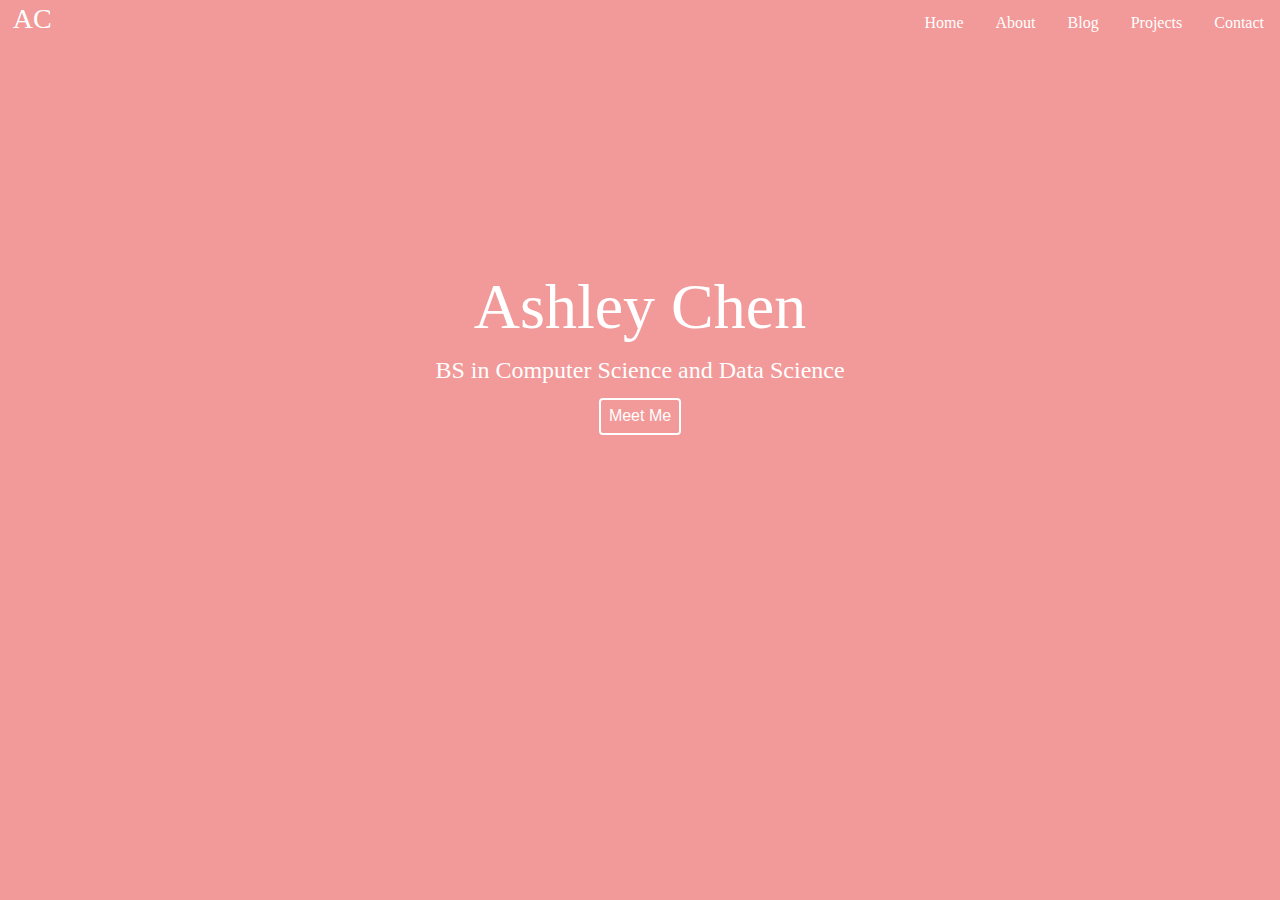
==== html/index.html @ de8458b7 "Implemented nav bar" ====
<html>
	<head>
		<script src="https://ajax.googleapis.com/ajax/libs/jquery/2.2.0/jquery.min.js"></script>
		<script> 
		   $(function(){
		    $("#navDiv").load("nav.html");
		   });  
		</script>
		<link rel="stylesheet" type="text/css" href="../css/style.css">
	</head>
	<body>
		<div id="navDiv"></div>
		<div id="wrapper">
			<div id="nameDiv">Ashley Chen</div>
			<div id="caption">BS in Computer Science and Data Science</div>
			<Button onclick="window.location.href='about.html'">Meet Me</Button>
		</div>
	</body>
</html>
---- css/style.css ----
#nameDiv{
	font-size: 400%;
	font-family: AvenirNext-Bold;
	color: #FFFFFF;
	line-height: 160%;
}
#caption{
	font-family: AvenirNext-Bold;
	font-size: 150%;
	color: #FFFFFF;
	line-height: 100%;

}

#wrapper{
	padding: 20%;
	text-align: center;
}

body{
	background: #F29999;
}

button {
  background: transparent;
  border: 0;
  padding: 0;
  cursor: pointer;
  outline: 0;
  -webkit-appearance: none;
}

/* Custom */
button {
	margin: 2% auto;
	display: inline-block;
	position: relative;
	padding: 1% 1%;
	top: 0;
	font-size: 100%;
	font-family: AvenirNext-Regular, Helvetica;
	border-radius: 4px;
	border: 2px solid white;
	color: white;
}

button:hover {
	background-color: white;
	color: #3B3B3B;

    transition: all 300ms ease;
    transition-property: all;
    transition-duration: 300ms;
    transition-timing-function: ease;
    transition-delay: initial;
}
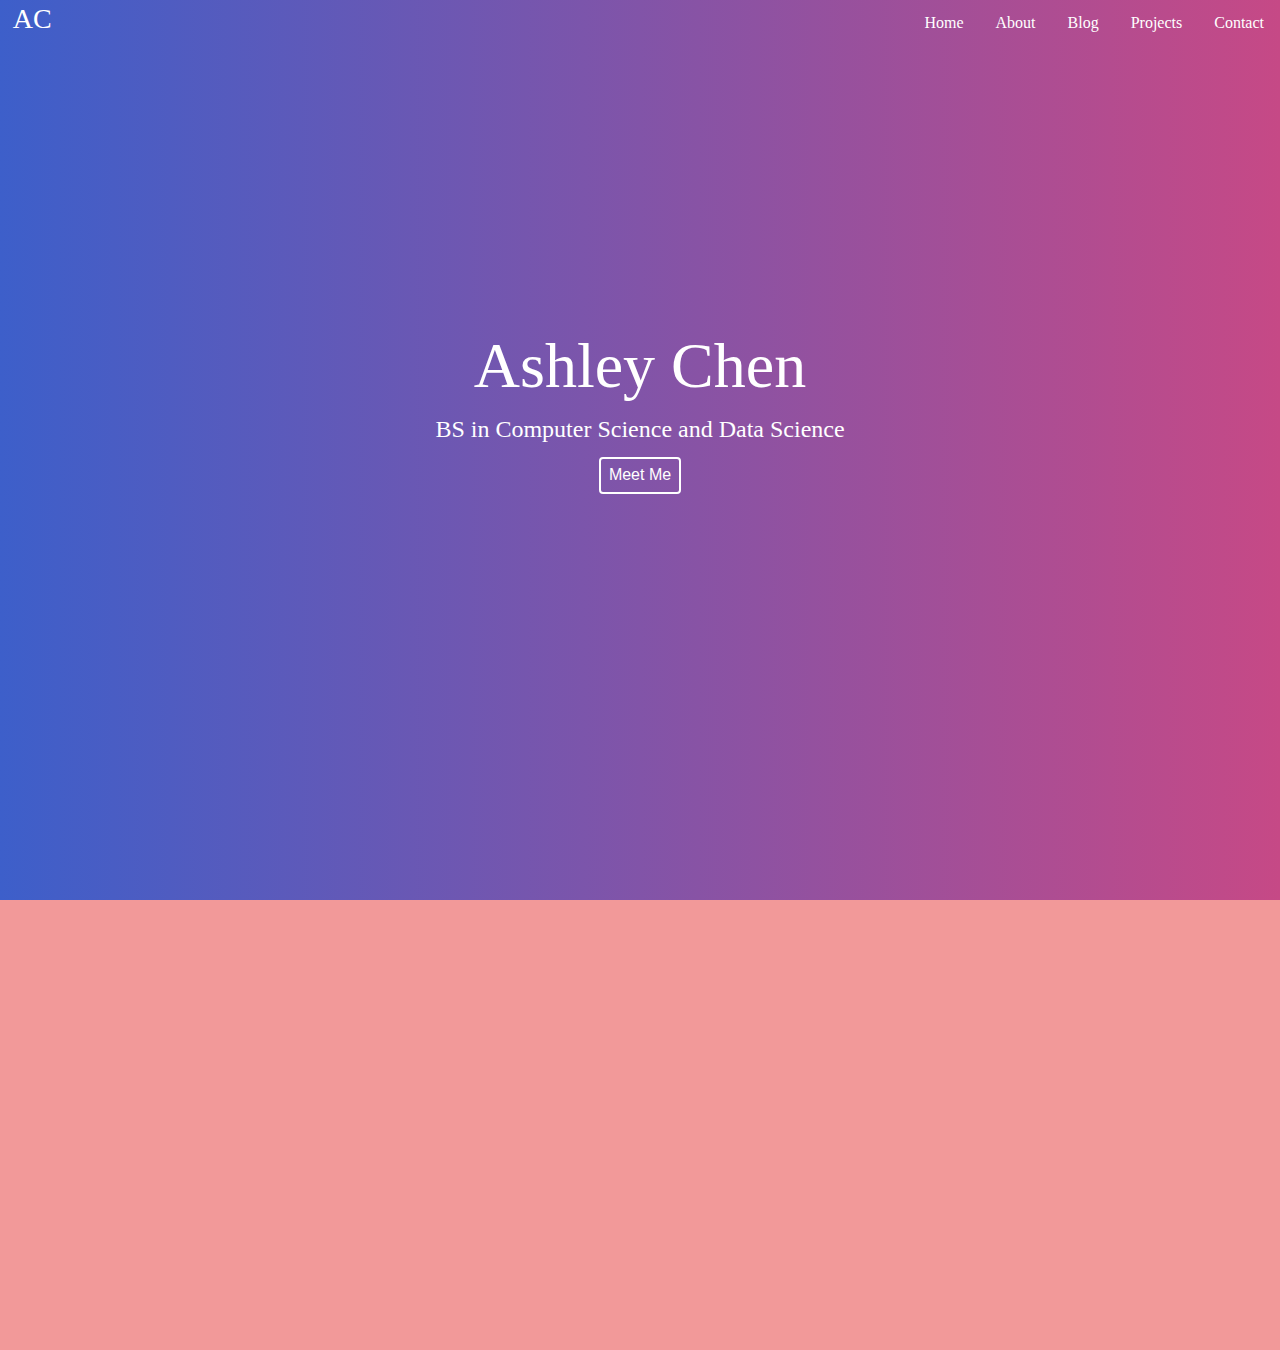
==== commit 8c5fd7fd: "Added gradient animation" ====
--- a/html/index.html
+++ b/html/index.html
@@ -6,6 +6,7 @@
 		    $("#navDiv").load("nav.html");
 		   });  
 		</script>
+	<script src="../js/gradient.js"></script>
 		<link rel="stylesheet" type="text/css" href="../css/style.css">
 	</head>
 	<body>
--- a/css/style.css
+++ b/css/style.css
@@ -15,6 +15,8 @@
 #wrapper{
 	padding: 20%;
 	text-align: center;
+	position:relative;
+	top:-65%;
 }
 
 body{
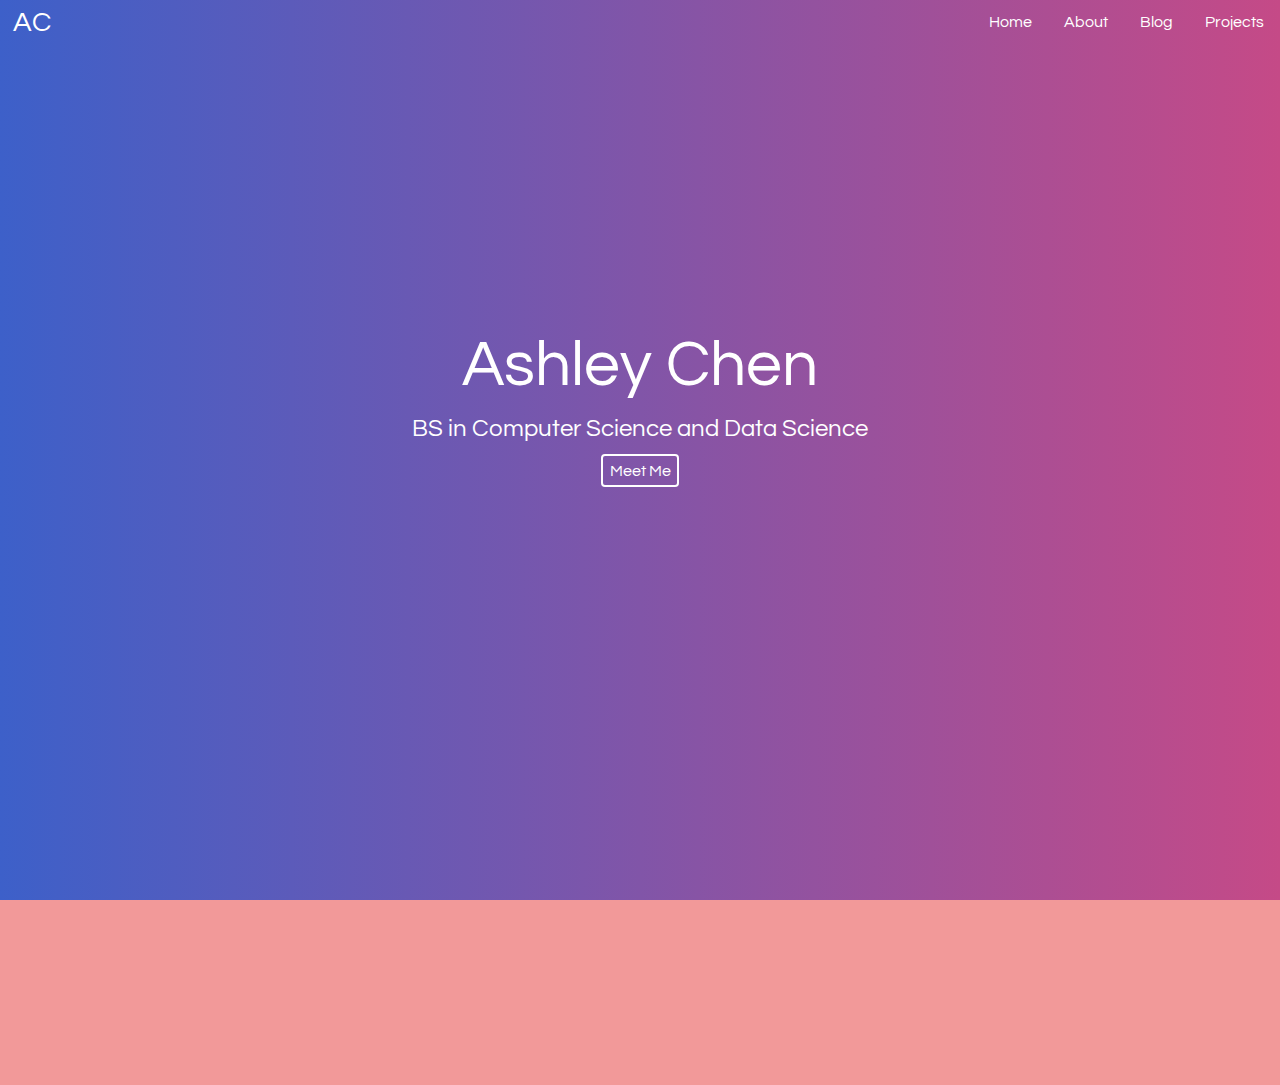
==== commit 2615818c: "Changed all fonts to Questrial" ====
--- a/html/index.html
+++ b/html/index.html
@@ -6,7 +6,8 @@
 		    $("#navDiv").load("nav.html");
 		   });  
 		</script>
-	<script src="../js/gradient.js"></script>
+		<script src="../js/gradient.js"></script>
+		<link rel="stylesheet" type="text/css" href="//fonts.googleapis.com/css?family=Questrial" />
 		<link rel="stylesheet" type="text/css" href="../css/style.css">
 	</head>
 	<body>
--- a/css/style.css
+++ b/css/style.css
@@ -1,11 +1,17 @@
 #nameDiv{
 	font-size: 400%;
-	font-family: AvenirNext-Bold;
+	font-family: Questrial;
+    font-style: normal;
+    font-variant: normal;
+    font-weight: 400;
 	color: #FFFFFF;
 	line-height: 160%;
 }
 #caption{
-	font-family: AvenirNext-Bold;
+	font-family: Questrial;
+    font-style: normal;
+    font-variant: normal;
+    font-weight: 400;
 	font-size: 150%;
 	color: #FFFFFF;
 	line-height: 100%;
@@ -13,10 +19,12 @@
 }
 
 #wrapper{
-	padding: 20%;
-	text-align: center;
-	position:relative;
-	top:-65%;
+    text-align: center;
+    position: relative;
+    top: -65%;
+    right: -25%;
+    width: 50%;
+    display: table;
 }
 
 body{
@@ -40,7 +48,10 @@
 	padding: 1% 1%;
 	top: 0;
 	font-size: 100%;
-	font-family: AvenirNext-Regular, Helvetica;
+	font-family: Questrial;
+    font-style: normal;
+    font-variant: normal;
+    font-weight: 400;
 	border-radius: 4px;
 	border: 2px solid white;
 	color: white;
@@ -49,7 +60,6 @@
 button:hover {
 	background-color: white;
 	color: #3B3B3B;
-
     transition: all 300ms ease;
     transition-property: all;
     transition-duration: 300ms;
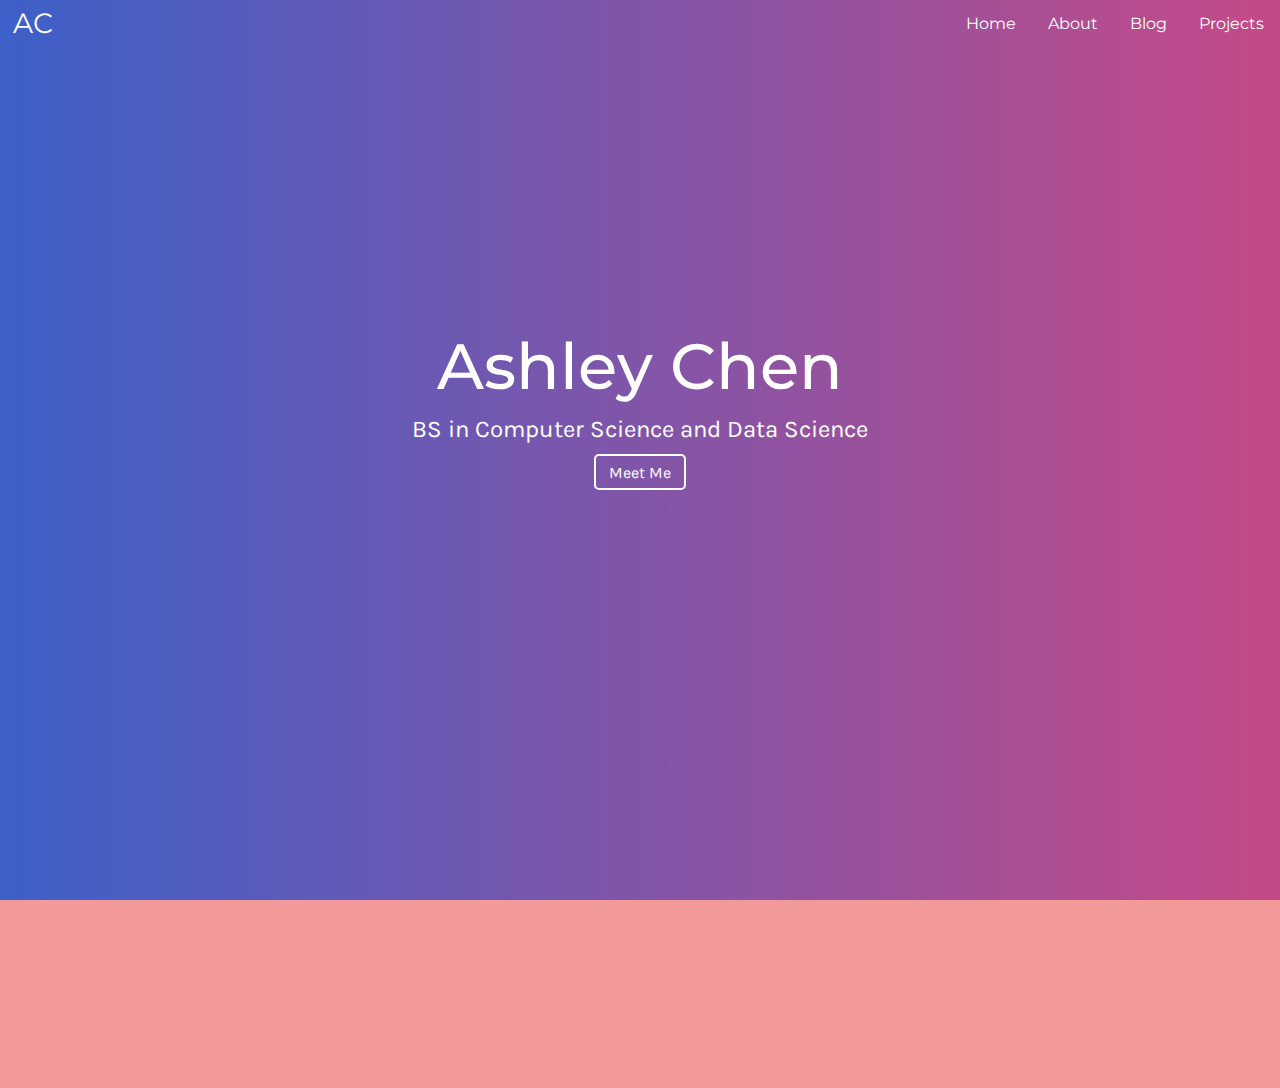
==== commit 89fed470: "Switched to Karl" ====
--- a/html/index.html
+++ b/html/index.html
@@ -7,7 +7,8 @@
 		   });  
 		</script>
 		<script src="../js/gradient.js"></script>
-		<link rel="stylesheet" type="text/css" href="//fonts.googleapis.com/css?family=Questrial" />
+		<link rel="stylesheet" type="text/css" href="//fonts.googleapis.com/css?family=Karla" />
+		<link rel="stylesheet" type="text/css" href="//fonts.googleapis.com/css?family=Montserrat" />
 		<link rel="stylesheet" type="text/css" href="../css/style.css">
 	</head>
 	<body>
--- a/css/style.css
+++ b/css/style.css
@@ -1,14 +1,14 @@
 #nameDiv{
 	font-size: 400%;
-	font-family: Questrial;
-    font-style: normal;
-    font-variant: normal;
-    font-weight: 400;
+  font-family: Montserrat;
+  font-style: normal;
+  font-variant: normal;
+  font-weight: 500;
 	color: #FFFFFF;
 	line-height: 160%;
 }
 #caption{
-	font-family: Questrial;
+    font-family: 'Karla', sans-serif;
     font-style: normal;
     font-variant: normal;
     font-weight: 400;
@@ -45,14 +45,14 @@
 	margin: 2% auto;
 	display: inline-block;
 	position: relative;
-	padding: 1% 1%;
+	padding: 1% 2%;
 	top: 0;
 	font-size: 100%;
-	font-family: Questrial;
-    font-style: normal;
-    font-variant: normal;
-    font-weight: 400;
-	border-radius: 4px;
+  font-family: 'Karla', sans-serif;
+  font-style: normal;
+  font-variant: normal;
+  font-weight: 400;
+	border-radius: 5px;
 	border: 2px solid white;
 	color: white;
 }
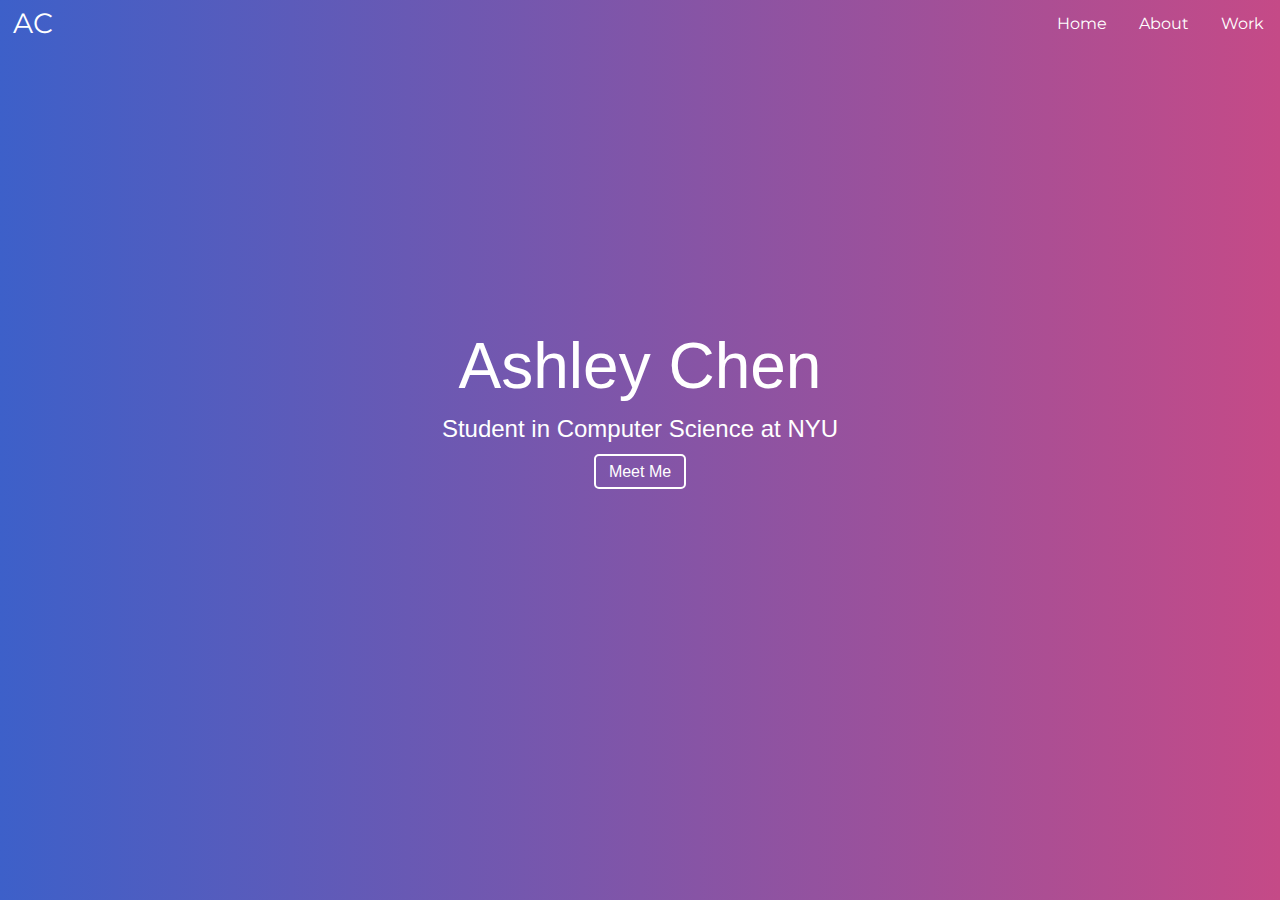
==== commit 7a01535f: "Updates" ====
--- a/html/index.html
+++ b/html/index.html
@@ -7,16 +7,15 @@
 		   });  
 		</script>
 		<script src="../js/gradient.js"></script>
-		<link rel="stylesheet" type="text/css" href="//fonts.googleapis.com/css?family=Karla" />
-		<link rel="stylesheet" type="text/css" href="//fonts.googleapis.com/css?family=Montserrat" />
+	<link href="https://fonts.googleapis.com/css?family=Karla|Pragati+Narrow" rel="stylesheet">
 		<link rel="stylesheet" type="text/css" href="../css/style.css">
 	</head>
 	<body>
 		<div id="navDiv"></div>
 		<div id="wrapper">
 			<div id="nameDiv">Ashley Chen</div>
-			<div id="caption">BS in Computer Science and Data Science</div>
+			<div id="caption">Student in Computer Science at NYU</div>
 			<Button onclick="window.location.href='about.html'">Meet Me</Button>
 		</div>
 	</body>
-</html>+</html>
--- a/css/style.css
+++ b/css/style.css
@@ -1,14 +1,14 @@
 #nameDiv{
 	font-size: 400%;
-  font-family: Montserrat;
-  font-style: normal;
-  font-variant: normal;
-  font-weight: 500;
+	font-family: 'Mukta Malar', sans-serif;
+ 	font-style: normal;
+  	font-variant: normal;
+  	font-weight: 500;
 	color: #FFFFFF;
 	line-height: 160%;
 }
 #caption{
-    font-family: 'Karla', sans-serif;
+	font-family: 'Mukta Malar', sans-serif;
     font-style: normal;
     font-variant: normal;
     font-weight: 400;
@@ -29,6 +29,7 @@
 
 body{
 	background: #F29999;
+	height: 100%;
 }
 
 button {
@@ -48,10 +49,10 @@
 	padding: 1% 2%;
 	top: 0;
 	font-size: 100%;
-  font-family: 'Karla', sans-serif;
-  font-style: normal;
-  font-variant: normal;
-  font-weight: 400;
+	font-family: 'Mukta Malar', sans-serif;
+	font-style: normal;
+ 	font-variant: normal;
+ 	font-weight: 400;
 	border-radius: 5px;
 	border: 2px solid white;
 	color: white;
@@ -65,4 +66,4 @@
     transition-duration: 300ms;
     transition-timing-function: ease;
     transition-delay: initial;
-}+}
